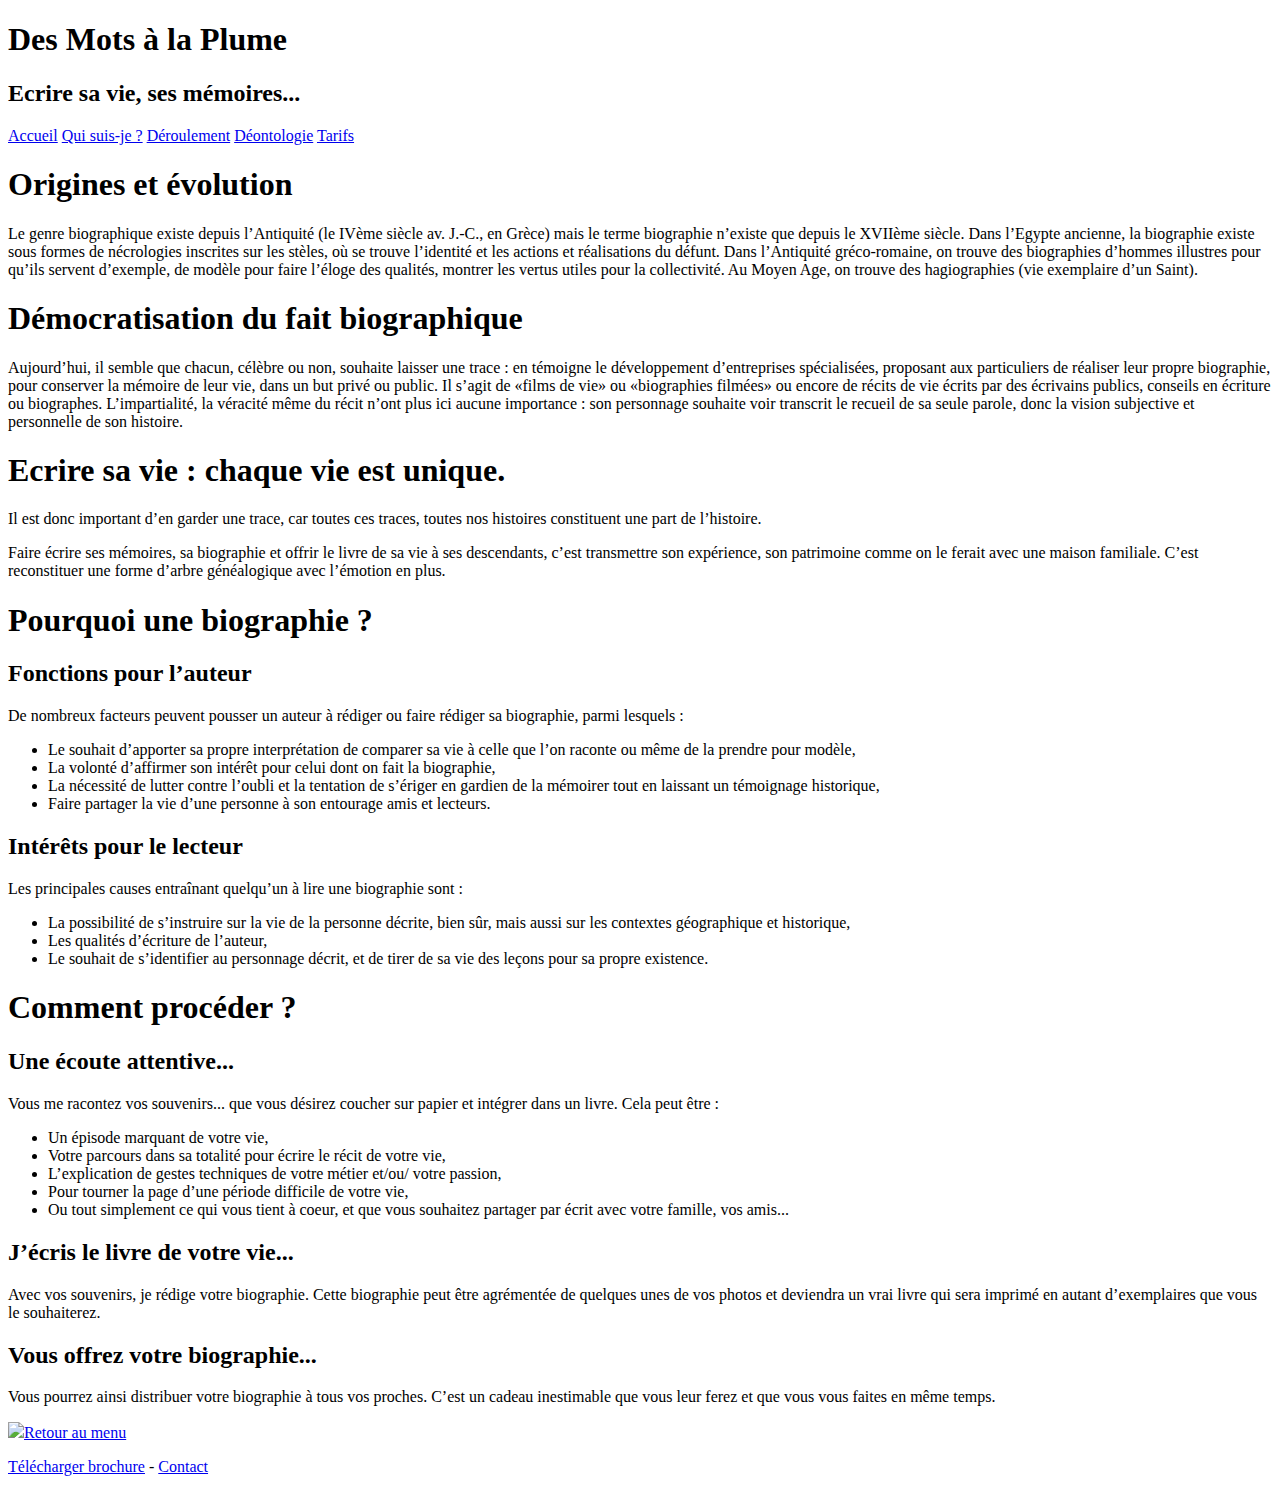
==== index.html @ 18fd73ce "commit index" ====
<!DOCTYPE html>
<html>
<head>
	<meta charset = "utf-8" />
	<link rel="stylesheet" href="cfcss.css" />
	<title>Des mots à la plume. Ecrire sa vie, ses mémoires.</title>
</head>

<body>
	<div class="gradient">
		<div class="page">
			<header id="top">
				<h1>Des Mots à la Plume</h1>
				<h2>Ecrire sa vie, ses mémoires...</h2>
			</header>
			<nav>
				<a href="index.html">Accueil</a>
				<a href="quisuisje.html">Qui suis-je ?</a>
				<a href="deroulement.html">Déroulement</a>
				<a href="deontologie.html">Déontologie</a>
				<a href="tarifs.html">Tarifs</a>
			</nav>
			<section class="accueil">
				<h1>Origines et évolution</h1>
				<p>Le genre biographique existe depuis l’Antiquité (le IVème siècle av. J.-C., en Grèce)
				mais le terme biographie n’existe que depuis le XVIIème siècle.
				Dans l’Egypte ancienne, la biographie existe sous formes de nécrologies
				inscrites sur les stèles, où se trouve l’identité et les actions et réalisations du défunt.
				Dans l’Antiquité gréco-romaine, on trouve des biographies d’hommes illustres pour qu’ils servent d’exemple,
				de modèle pour faire l’éloge des qualités, montrer les vertus utiles pour la collectivité.
				Au Moyen Age, on trouve des hagiographies (vie exemplaire d’un Saint).</p>
				
				<h1>Démocratisation du fait biographique</h1>
				<p>Aujourd’hui, il semble que chacun, célèbre ou non, souhaite laisser une trace :
				en témoigne le développement d’entreprises spécialisées, proposant aux particuliers de réaliser
				leur propre biographie, pour conserver la mémoire de leur vie, dans un but privé ou public.
				Il s’agit de «films de vie» ou «biographies filmées» ou encore de récits de vie écrits par des écrivains publics,
				conseils en écriture ou biographes.
				L’impartialité, la véracité même du récit n’ont plus ici aucune importance : son personnage souhaite voir transcrit
				le recueil de sa seule parole, donc la vision subjective et personnelle de son histoire.</p>
				
				<h1>Ecrire sa vie : chaque vie est unique.</h1>
				<p>Il est donc important d’en garder une trace, car toutes ces traces,
				toutes nos histoires constituent une part de l’histoire.</p>

				<p>Faire écrire ses mémoires, sa biographie et offrir le livre de sa vie
				à ses descendants, c’est transmettre son expérience, son patrimoine
				comme on le ferait avec une maison familiale.
				C’est reconstituer une forme d’arbre généalogique avec l’émotion en plus.</p>


				<h1>Pourquoi une biographie ?</h1>

				<h2>Fonctions pour l’auteur</h2>
				<p>De nombreux facteurs peuvent pousser un auteur à rédiger ou faire rédiger sa biographie, parmi lesquels :</p>
					<ul>
						<li>Le souhait d’apporter sa propre interprétation de comparer sa vie
						à celle que l’on raconte ou même de la prendre pour modèle,</li>
						<li>La volonté d’affirmer son intérêt pour celui dont on fait la biographie,</li>
						<li>La nécessité de lutter contre l’oubli et la tentation de s’ériger en gardien
						de la mémoirer tout en laissant un témoignage historique,</li>
						<li>Faire partager la vie d’une personne à son entourage amis et lecteurs.</li>
					</ul>

				<h2>Intérêts pour le lecteur</h2>
				<p>Les principales causes entraînant quelqu’un à lire une biographie sont :</p>
				<ul>
					<li>La possibilité de s’instruire sur la vie de la personne décrite, bien sûr, mais aussi sur les contextes géographique et historique,</li>
					<li>Les qualités d’écriture de l’auteur,</li>
					<li>Le souhait de s’identifier au personnage décrit, et de tirer de sa vie des leçons pour sa propre existence.</li>
				</ul>
				
				<h1>Comment procéder ?</h1>
				<h2>Une écoute attentive...</h2>

				<p>Vous me racontez vos souvenirs... que vous désirez coucher sur papier et intégrer dans un livre.
				Cela peut être :</p>
				<ul>
					<li>Un épisode marquant de votre vie,</li>
					<li>Votre parcours dans sa totalité pour écrire le récit de votre vie,</li>
					<li>L’explication de gestes techniques de votre métier et/ou/ votre passion,</li>
					<li>Pour tourner la page d’une période difficile de votre vie,</li>
					<li>Ou tout simplement ce qui vous tient à coeur, et que vous souhaitez partager par écrit avec votre famille, vos amis...</li>
				</ul>

				<h2>J’écris le livre de votre vie...</h2>
				<p>Avec vos souvenirs, je rédige votre biographie.
				Cette biographie peut être agrémentée de quelques unes de vos photos
				et deviendra un vrai livre qui sera imprimé en autant d’exemplaires
				que vous le souhaiterez.</p>

				<h2>Vous offrez votre biographie...</h2>
				<p>Vous pourrez ainsi distribuer votre biographie à tous vos proches.
				C’est un cadeau inestimable que vous leur ferez et que vous vous faites
				en même temps.</p>
			</section>
			<section>
				<p class="pcenter"><a href="#top" title="Remonter au menu"><img src="ressources/plume11.png"/><span class="return">Retour au menu</span></a></p>
			</section>
			<footer>
					<p><a href="ressources/Livret_biographe.pdf" target="_blank">Télécharger brochure</a> - <a href="quisuisje.html#contact">Contact</a></p>
			</footer>
		</div>
	</div>
</body>
</html>
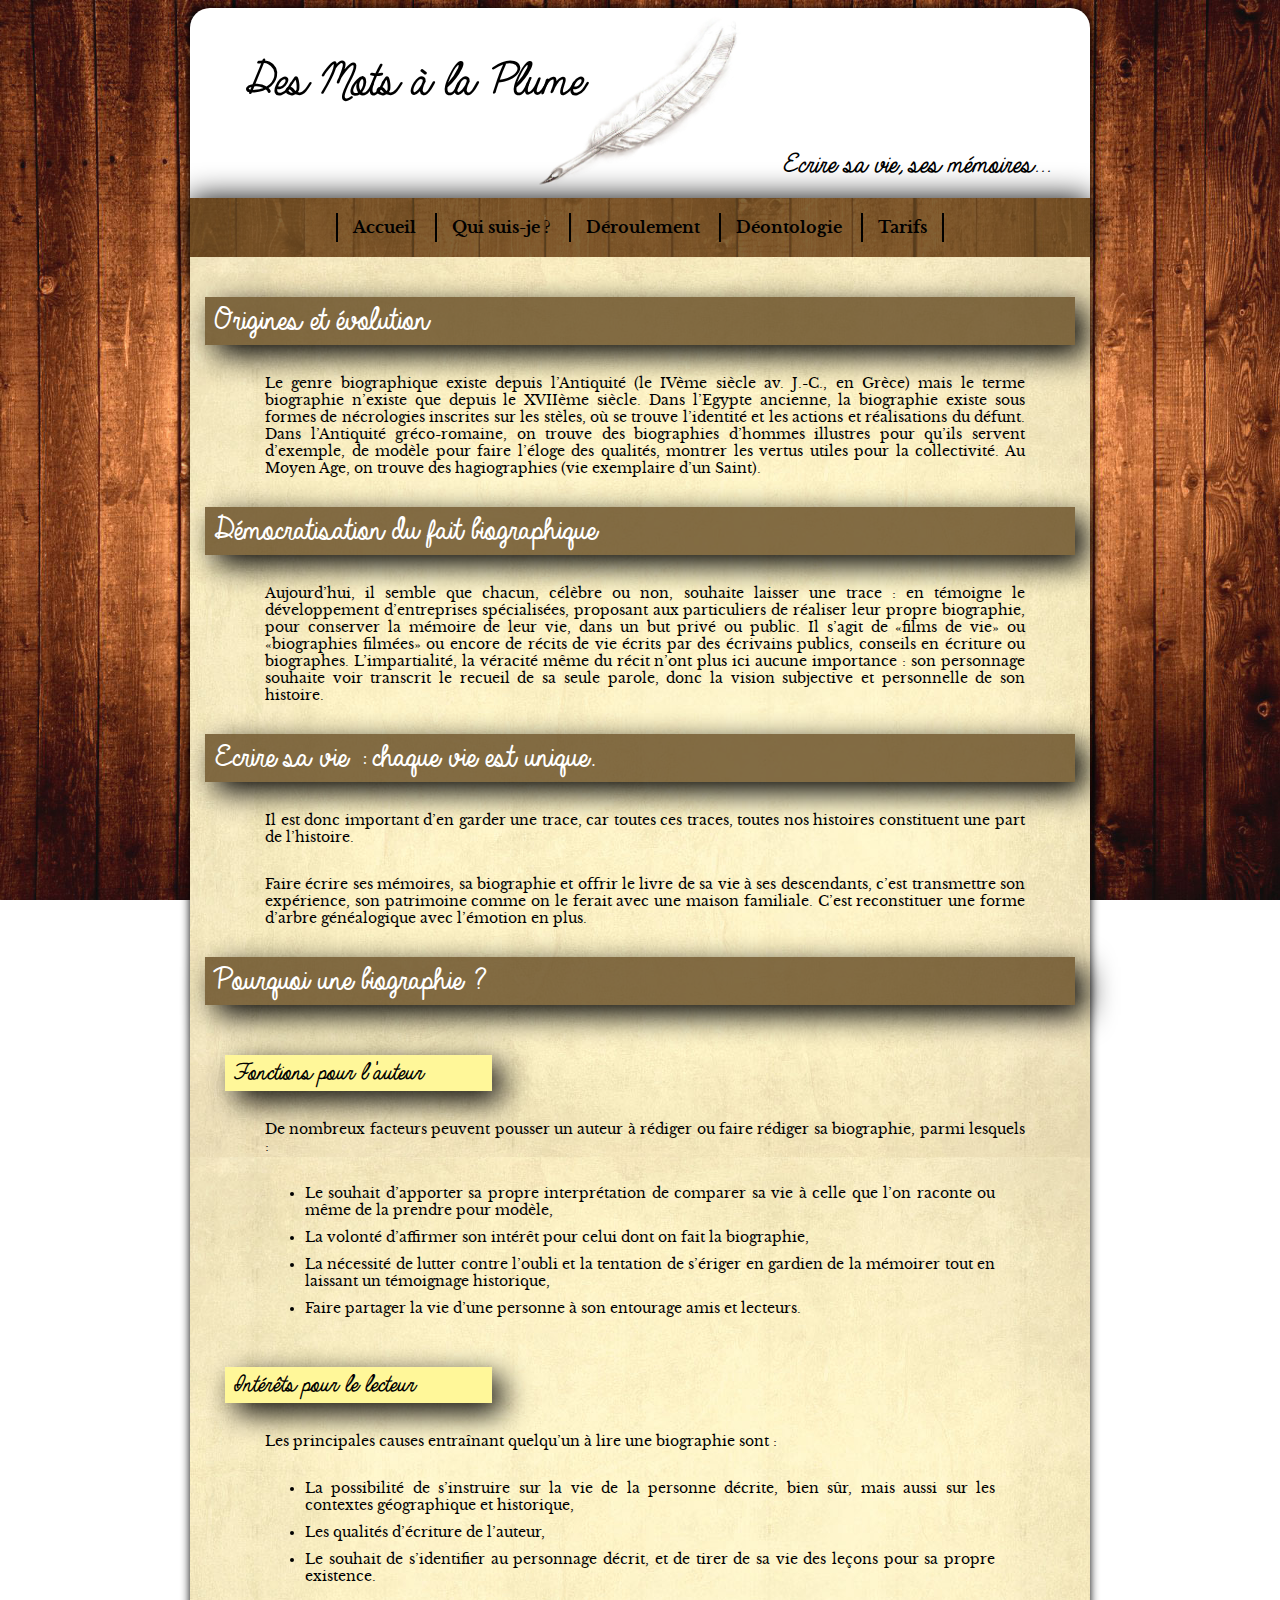
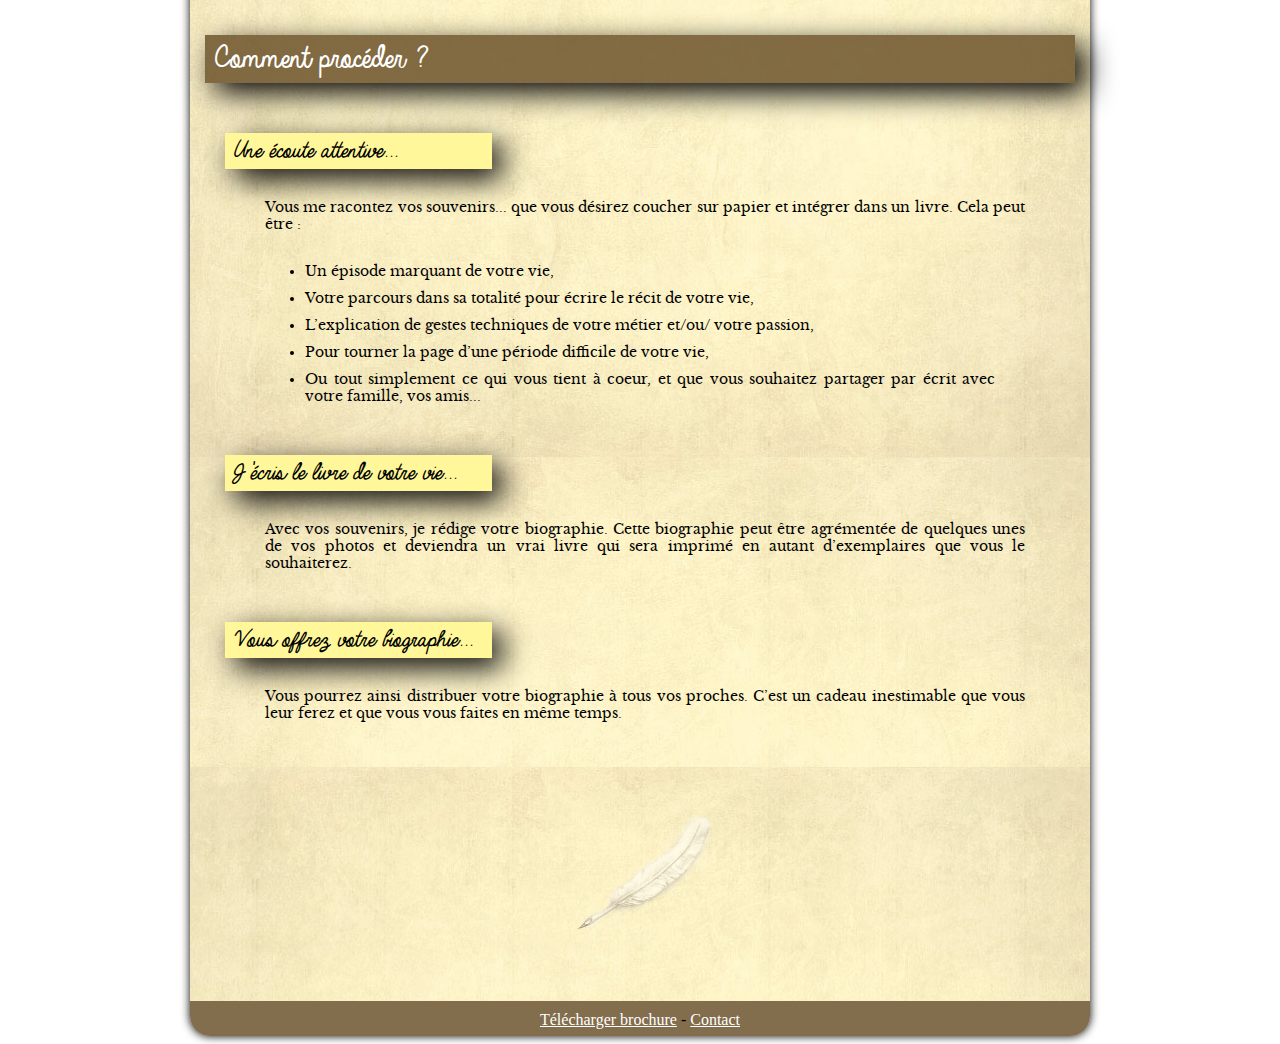
==== commit 262520f1: "Update index.html" ====
--- a/index.html
+++ b/index.html
@@ -4,6 +4,7 @@
 	<meta charset = "utf-8" />
 	<link rel="stylesheet" href="cfcss.css" />
 	<title>Des mots à la plume. Ecrire sa vie, ses mémoires.</title>
+	<link rel="shortcut icon" href="ressources/plume11.png" type="image/x-icon">
 </head>
 
 <body>
@@ -103,4 +104,4 @@
 		</div>
 	</div>
 </body>
-</html>+</html>
--- a/cfcss.css
+++ b/cfcss.css
@@ -0,0 +1,375 @@
+@font-face {
+    font-family: 'always_in_my_heartregular';
+    src: url('webfontkit/always_in_my_heart-webfont.eot');
+    src: url('webfontkit/always_in_my_heart-webfont.eot?#iefix') format('embedded-opentype'),
+         url('webfontkit/always_in_my_heart-webfont.woff2') format('woff2'),
+         url('webfontkit/always_in_my_heart-webfont.woff') format('woff'),
+         url('webfontkit/always_in_my_heart-webfont.ttf') format('truetype'),
+         url('webfontkit/always_in_my_heart-webfont.svg#always_in_my_heartregular') format('svg');
+    font-weight: normal;
+    font-style: normal;
+
+}
+
+@font-face {
+    font-family: 'libre_baskervillebold';
+    src: url('webfontkit/librebaskerville-bold.eot');
+    src: url('webfontkit/librebaskerville-bold.eot?#iefix') format('embedded-opentype'),
+         url('webfontkit/librebaskerville-bold.woff2') format('woff2'),
+         url('webfontkit/librebaskerville-bold.woff') format('woff'),
+         url('webfontkit/librebaskerville-bold.ttf') format('truetype'),
+         url('webfontkit/librebaskerville-bold.svg#librebaskervillebold') format('svg');
+    font-weight: normal;
+    font-style: normal;
+
+}
+
+@font-face {
+    font-family: 'libre_baskervilleregular';
+    src: url('webfontkit/librebaskerville-regular.eot');
+    src: url('webfontkit/librebaskerville-regular.eot?#iefix') format('embedded-opentype'),
+         url('webfontkit/librebaskerville-regular.woff2') format('woff2'),
+         url('webfontkit/librebaskerville-regular.woff') format('woff'),
+         url('webfontkit/librebaskerville-regular.ttf') format('truetype'),
+         url('webfontkit/librebaskerville-regular.svg#libre_baskervilleregular') format('svg');
+    font-weight: normal;
+    font-style: normal;
+
+}
+
+@font-face {
+    font-family: 'libre_baskervilleitalic';
+    src: url('webfontkit/librebaskerville-italic.eot');
+    src: url('webfontkit/librebaskerville-italic.eot?#iefix') format('embedded-opentype'),
+         url('webfontkit/librebaskerville-italic.woff2') format('woff2'),
+         url('webfontkit/librebaskerville-italic.woff') format('woff'),
+         url('webfontkit/librebaskerville-italic.ttf') format('truetype'),
+         url('webfontkit/librebaskerville-italic.svg#libre_baskervilleitalic') format('svg');
+    font-weight: normal;
+    font-style: italic;
+
+}
+                        +body{
+	background: url('ressources/wood2.jpg') fixed;
+	background-size: cover;
+}
+
+.page{
+	width: 900px;
+	margin: auto;
+	margin-top: 0;
+	padding-top: 0px;
+	-webkit-border-radius: 20px 20px 20px 20px;
+	-moz-border-radius: 20px 20px 20px 20px;
+	border-radius: 20px 20px 20px 20px;
+	-webkit-box-shadow: 0px 0px 10px black;
+	-moz-box-shadow: 0px 0px 10px black;
+	box-shadow: 0px 0px 10px black;
+}
+
+header{
+	height: 150px;
+	padding: 20px;
+	background-color: white;
+	font-family: 'always_in_my_heartregular';
+	border-radius: 20px 20px 0 0;
+	background-image: url('ressources/plume11.png');
+	background-size: 25%;
+	background-repeat: no-repeat;
+	background-position: 50% 50%;
+}
+
+header h1{
+	text-align: left;
+	padding: 25px 0px 10px 25px;
+	margin: 0;
+	font-size: 50px;
+	font-style: italic;
+	font-weight: normal;
+}
+
+header h2{
+	text-align: right;
+	padding: 0 25px 25px 0;
+	font-size: 30px;
+	font-style: italic;
+	font-weight: normal;
+}
+
+nav{
+	background-color: rgba(99, 72, 32, .8);
+	font-family: 'libre_baskervillebold', Times News Roman;
+	text-align: center;
+	padding: 20px;
+	-webkit-box-shadow: 0 0 30px black;
+	-moz-box-shadow: 0 0 30px black;
+	box-shadow: 0 0 30px black;
+}
+
+nav a{
+	margin: 10px 0;
+	padding: 5px 15px;
+	text-decoration: none;
+	border-left: 2px solid black;
+	color: black;
+}
+
+nav a:hover{
+	border-bottom: 2px solid white ;
+	color: white;
+	background-color: rgba(99, 72, 32, 1)
+	}
+
+nav a:last-child{
+	border-right: 2px solid black;
+}
+
+section{
+	background-color: ;
+	padding: 15px;
+	background: url('ressources/fond_section3.jpg');
+	background-size: ;
+}
+
+section h1, section h2, section h3{
+	font-family: 'always_in_my_heartregular';
+	font-size: 2.2em;
+	font-weight: normal;
+	padding: 3px;
+	-webkit-box-shadow: 10px 10px 30px black;
+	-moz-box-shadow: 10px 10px 30px black;
+	box-shadow: 10px 10px 30px black;
+}
+
+section h1{
+	background-color: rgba(99, 72, 32, .8);
+	color: white;
+	margin-top: 25px;
+}
+
+section h2{
+	font-size: 1.6em;
+	font-style: italic;
+	margin-left: 20px;
+	margin-top: 50px;
+	background-color: rgba(255, 247, 153, 1);
+	width: 30%;
+}
+
+section.accueil h2{
+	width: 30%;
+}
+
+section.quisuije h2{
+}
+
+section.deroulement h2{
+	width: 45%;
+}
+
+section.deontologie h2{
+	width: 25%;
+}
+
+section.tarifs h2 {
+	width: 40% ;
+}
+
+
+section p.img{
+	text-align: center;
+	margin: auto;
+	margin-top: 20px;
+	clear: both;
+}
+section p.img img{
+	width: 40%;
+    -webkit-border-radius: 300px;
+	-moz-border-radius: 300px;
+	border-radius: 300px;
+	box-shadow: 0 0 50px white;
+}
+
+section img.photodroite{
+	width: 35%;
+	float: right;
+	padding: 15px 0 15px 15px;
+}
+
+section img.photogauche{
+	width: 35%;
+	float: left;
+	padding: 0 15px 15px 0;
+}
+
+section p{
+	font-family: 'libre_baskervilleregular' , "Times News Roman";
+	text-align: justify;
+	margin: 30px 50px 30px 60px;
+	font-size: 14px;
+}
+
+section ul li{
+	font-family: 'libre_baskervilleregular' , "Times News Roman";
+	text-align: justify;
+	margin: 10px 80px 10px 60px;
+	font-size: 14px;
+}
+
+section ul{
+	margin-bottom: 50px;
+}
+
+section mark{
+	background-color: transparent;
+	font-family: 'always_in_my_heartregular';
+	font-size: 2.2em;
+	margin-right: 10px;
+	
+}
+
+.bio p{
+	font-family: 'always_in_my_heartregular';
+	font-size: 26px;
+	font-style: italic;
+}
+.bio br{
+	font-size: 20px;
+}
+
+.h3co{
+	text-align: center;
+}
+.h3co h3{
+	text-align: center;
+	margin: auto;
+	width: 30%;
+	background-color: rgba(255, 247, 153, 1);
+}
+
+.pcenter, .pcenter a{
+	text-align: center;
+	text-decoration: none;
+	color: black;
+}
+
+section .pcenter img{
+	width: 20%;
+	margin: auto;
+	opacity: .5;
+}
+
+.return{
+	opacity: 0;
+	display: block;
+}
+
+section .pcenter img:hover {
+	opacity: 1;
+	
+}
+
+.pcenter a:hover .return{
+	opacity: 1;
+	text-decoration: none;
+	color: black;
+
+}
+
+footer{
+	background-color: rgba(99, 72, 32, .8);
+	height: 35px;
+	width: 100%;
+	margin: auto;
+	font-size: 16px;
+	font-family: "Times News Roman";
+	text-align: center;
+	-webkit-border-radius: 0 0 20px 20px;
+	-moz-border-radius: 0 0 20px 20px;
+	border-radius: 0 0 20px 20px;
+	}
+
+footer p{
+	margin-top: 0;
+	height: 20px;
+	margin: auto;
+	padding-top: 10px;
+}
+
+footer a{
+	color: white;
+}
+
+/************************RESPONSIVE**********************************/
+
+@media screen and (max-width: 500px){
+	.page{
+		width: 100%;
+	}
+	
+	header h1, header h2{
+		font-size: 1.8em;
+		padding: 15px;
+	}
+	
+	nav a{
+		font-size: 0.7em;
+		margin-bottom: 15px;
+		padding: 5px;
+		color: white;
+		border: none;
+	}
+	nav a:last-child{
+		border: none;
+	}
+	
+	section h1{
+		font-size: 1.8em;
+	}	
+	
+	section h2{
+		font-size: 0.9em;
+		font-family: Georgia;
+	}
+	
+	section.accueil h2, section.quisuisje h2, section.deroulement h2, section.deontologie h2, section.tarifs h2, .h3co h3{
+		width: 80%;
+		text-align: center;
+	}
+	
+	section p{
+	 font-size: 12px;
+	 margin: 25px 5px 25px 5px;
+	}
+	
+	.bio p{
+		font-size: 1.3em;
+	}
+	
+	section img.photodroite, section img.photogauche{
+	display: block;
+		width: 100%;
+	}
+	
+	section ul li{
+		margin: 5px;
+		font-size: 12px;
+	}
+	
+	mark{
+		margin: 0;
+	}
+	
+	blockquote{
+		margin: 10px;
+	}
+	
+	blockquote p{
+		text-align: left;
+	}
+	
+	.return{
+		opacity: 1;
+	}
+}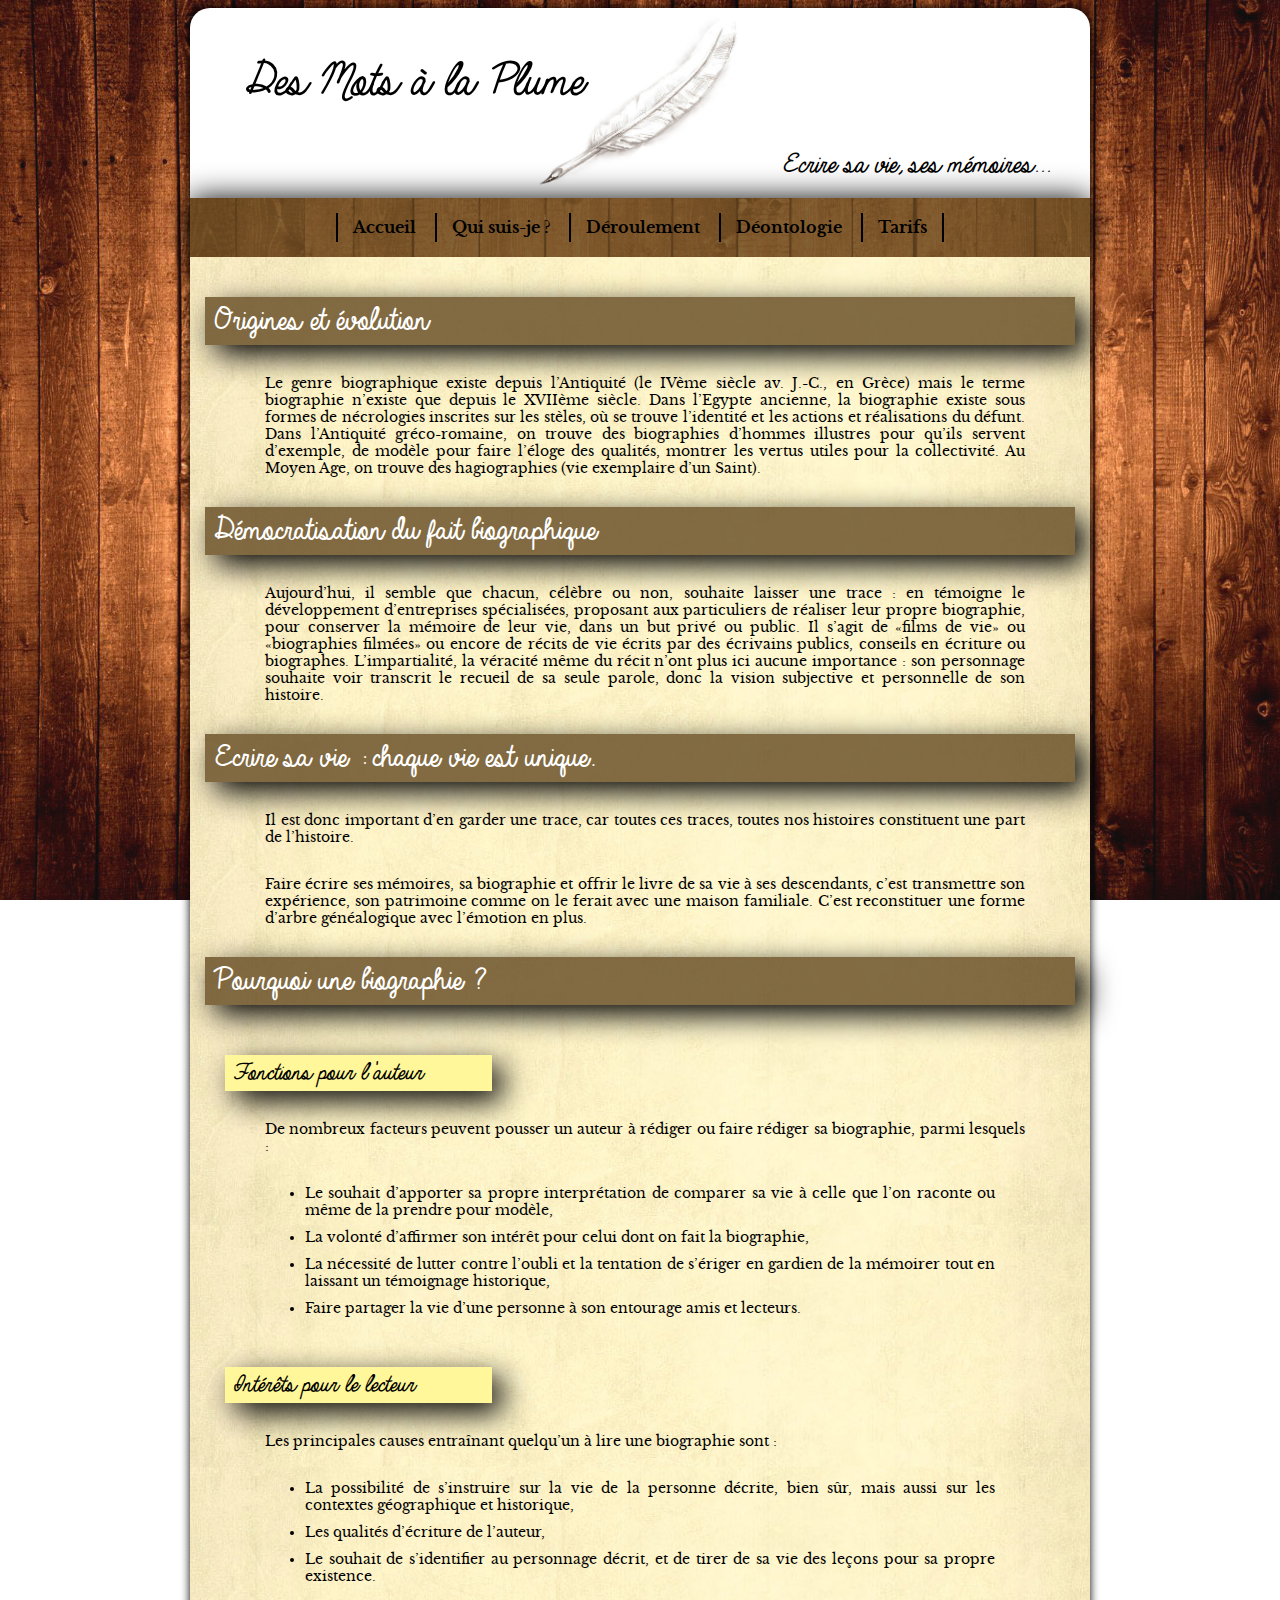
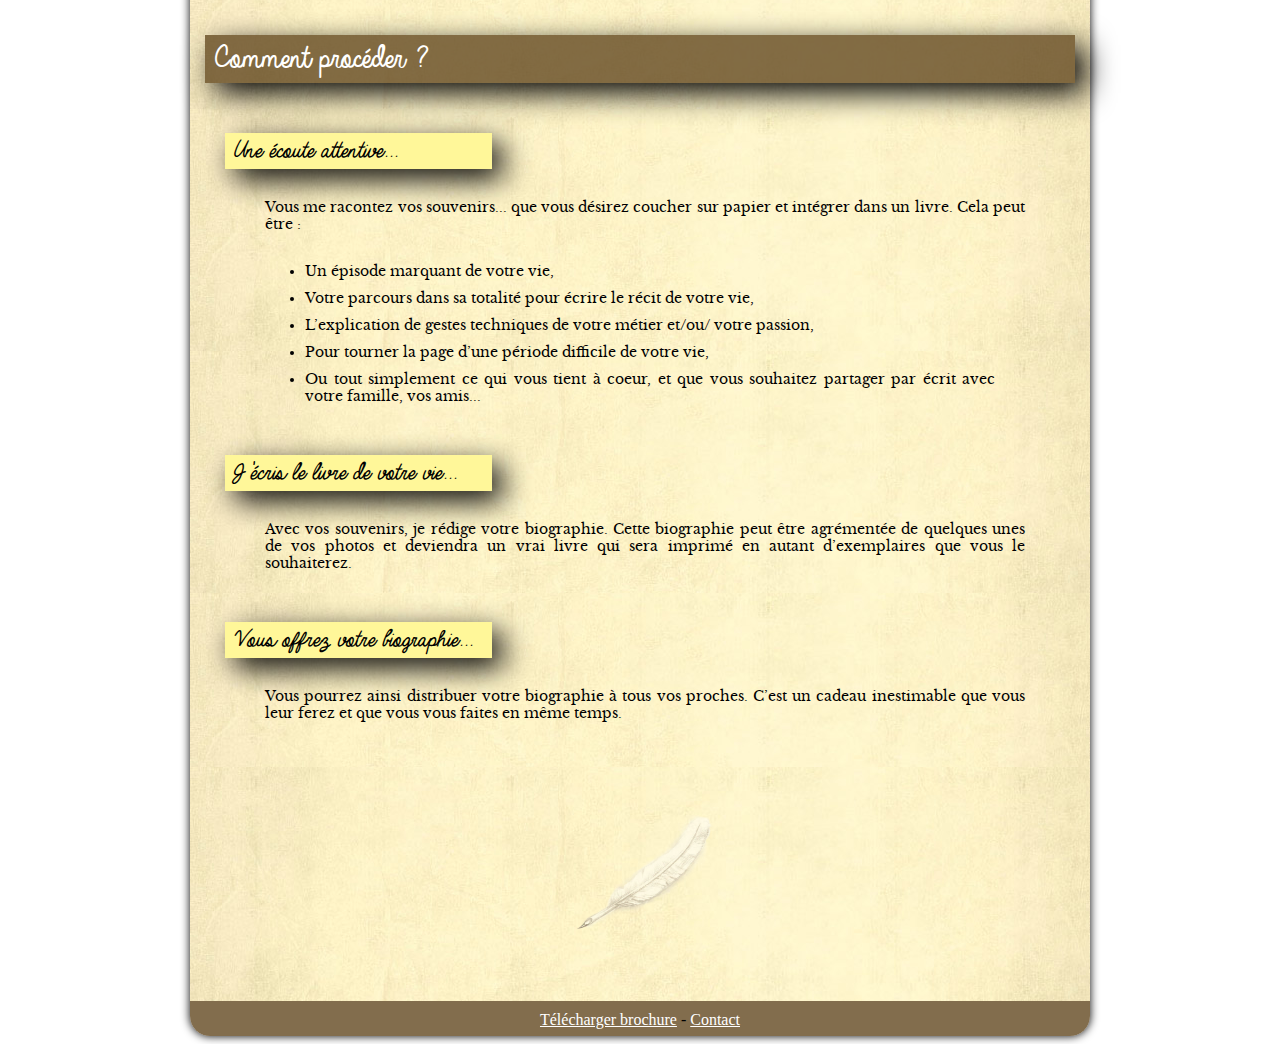
==== commit 2919847f: "Jquery + .fleche" ====
--- a/index.html
+++ b/index.html
@@ -5,6 +5,7 @@
 	<link rel="stylesheet" href="cfcss.css" />
 	<title>Des mots à la plume. Ecrire sa vie, ses mémoires.</title>
 	<link rel="shortcut icon" href="ressources/plume11.png" type="image/x-icon">
+	<script src="jquery.js"></script>
 </head>
 
 <body>
@@ -22,78 +23,84 @@
 				<a href="tarifs.html">Tarifs</a>
 			</nav>
 			<section class="accueil">
-				<h1>Origines et évolution</h1>
-				<p>Le genre biographique existe depuis l’Antiquité (le IVème siècle av. J.-C., en Grèce)
-				mais le terme biographie n’existe que depuis le XVIIème siècle.
-				Dans l’Egypte ancienne, la biographie existe sous formes de nécrologies
-				inscrites sur les stèles, où se trouve l’identité et les actions et réalisations du défunt.
-				Dans l’Antiquité gréco-romaine, on trouve des biographies d’hommes illustres pour qu’ils servent d’exemple,
-				de modèle pour faire l’éloge des qualités, montrer les vertus utiles pour la collectivité.
-				Au Moyen Age, on trouve des hagiographies (vie exemplaire d’un Saint).</p>
-				
-				<h1>Démocratisation du fait biographique</h1>
-				<p>Aujourd’hui, il semble que chacun, célèbre ou non, souhaite laisser une trace :
-				en témoigne le développement d’entreprises spécialisées, proposant aux particuliers de réaliser
-				leur propre biographie, pour conserver la mémoire de leur vie, dans un but privé ou public.
-				Il s’agit de «films de vie» ou «biographies filmées» ou encore de récits de vie écrits par des écrivains publics,
-				conseils en écriture ou biographes.
-				L’impartialité, la véracité même du récit n’ont plus ici aucune importance : son personnage souhaite voir transcrit
-				le recueil de sa seule parole, donc la vision subjective et personnelle de son histoire.</p>
-				
-				<h1>Ecrire sa vie : chaque vie est unique.</h1>
-				<p>Il est donc important d’en garder une trace, car toutes ces traces,
-				toutes nos histoires constituent une part de l’histoire.</p>
+				<div class="show">
+					<h1>Origines et évolution<span class="fleche"></span></h1>
+					<p>Le genre biographique existe depuis l’Antiquité (le IVème siècle av. J.-C., en Grèce)
+					mais le terme biographie n’existe que depuis le XVIIème siècle.
+					Dans l’Egypte ancienne, la biographie existe sous formes de nécrologies
+					inscrites sur les stèles, où se trouve l’identité et les actions et réalisations du défunt.
+					Dans l’Antiquité gréco-romaine, on trouve des biographies d’hommes illustres pour qu’ils servent d’exemple,
+					de modèle pour faire l’éloge des qualités, montrer les vertus utiles pour la collectivité.
+					Au Moyen Age, on trouve des hagiographies (vie exemplaire d’un Saint).</p>
+				</div>
+				<div class="show">
+					<h1>Démocratisation du fait biographique<span class="fleche"></span></h1>
+					<p>Aujourd’hui, il semble que chacun, célèbre ou non, souhaite laisser une trace :
+					en témoigne le développement d’entreprises spécialisées, proposant aux particuliers de réaliser
+					leur propre biographie, pour conserver la mémoire de leur vie, dans un but privé ou public.
+					Il s’agit de «films de vie» ou «biographies filmées» ou encore de récits de vie écrits par des écrivains publics,
+					conseils en écriture ou biographes.
+					L’impartialité, la véracité même du récit n’ont plus ici aucune importance : son personnage souhaite voir transcrit
+					le recueil de sa seule parole, donc la vision subjective et personnelle de son histoire.</p>
+				</div>
+				<div class="show">
+					<h1>Ecrire sa vie : chaque vie est unique.<span class="fleche"></span></h1>
+					<p>Il est donc important d’en garder une trace, car toutes ces traces,
+					toutes nos histoires constituent une part de l’histoire.</p>
+	
+					<p>Faire écrire ses mémoires, sa biographie et offrir le livre de sa vie
+					à ses descendants, c’est transmettre son expérience, son patrimoine
+					comme on le ferait avec une maison familiale.
+					C’est reconstituer une forme d’arbre généalogique avec l’émotion en plus.</p>
+				</div>
 
-				<p>Faire écrire ses mémoires, sa biographie et offrir le livre de sa vie
-				à ses descendants, c’est transmettre son expérience, son patrimoine
-				comme on le ferait avec une maison familiale.
-				C’est reconstituer une forme d’arbre généalogique avec l’émotion en plus.</p>
-
-
-				<h1>Pourquoi une biographie ?</h1>
-
-				<h2>Fonctions pour l’auteur</h2>
-				<p>De nombreux facteurs peuvent pousser un auteur à rédiger ou faire rédiger sa biographie, parmi lesquels :</p>
+				<div class="show">
+					<h1>Pourquoi une biographie ?<span class="fleche"></span></h1>
+	
+					<h2>Fonctions pour l’auteur</h2>
+					<p>De nombreux facteurs peuvent pousser un auteur à rédiger ou faire rédiger sa biographie, parmi lesquels :</p>
+						<ul>
+							<li>Le souhait d’apporter sa propre interprétation de comparer sa vie
+							à celle que l’on raconte ou même de la prendre pour modèle,</li>
+							<li>La volonté d’affirmer son intérêt pour celui dont on fait la biographie,</li>
+							<li>La nécessité de lutter contre l’oubli et la tentation de s’ériger en gardien
+							de la mémoirer tout en laissant un témoignage historique,</li>
+							<li>Faire partager la vie d’une personne à son entourage amis et lecteurs.</li>
+						</ul>
+	
+					<h2>Intérêts pour le lecteur</h2>
+					<p>Les principales causes entraînant quelqu’un à lire une biographie sont :</p>
 					<ul>
-						<li>Le souhait d’apporter sa propre interprétation de comparer sa vie
-						à celle que l’on raconte ou même de la prendre pour modèle,</li>
-						<li>La volonté d’affirmer son intérêt pour celui dont on fait la biographie,</li>
-						<li>La nécessité de lutter contre l’oubli et la tentation de s’ériger en gardien
-						de la mémoirer tout en laissant un témoignage historique,</li>
-						<li>Faire partager la vie d’une personne à son entourage amis et lecteurs.</li>
+						<li>La possibilité de s’instruire sur la vie de la personne décrite, bien sûr, mais aussi sur les contextes géographique et historique,</li>
+						<li>Les qualités d’écriture de l’auteur,</li>
+						<li>Le souhait de s’identifier au personnage décrit, et de tirer de sa vie des leçons pour sa propre existence.</li>
 					</ul>
-
-				<h2>Intérêts pour le lecteur</h2>
-				<p>Les principales causes entraînant quelqu’un à lire une biographie sont :</p>
-				<ul>
-					<li>La possibilité de s’instruire sur la vie de la personne décrite, bien sûr, mais aussi sur les contextes géographique et historique,</li>
-					<li>Les qualités d’écriture de l’auteur,</li>
-					<li>Le souhait de s’identifier au personnage décrit, et de tirer de sa vie des leçons pour sa propre existence.</li>
-				</ul>
-				
-				<h1>Comment procéder ?</h1>
-				<h2>Une écoute attentive...</h2>
-
-				<p>Vous me racontez vos souvenirs... que vous désirez coucher sur papier et intégrer dans un livre.
-				Cela peut être :</p>
-				<ul>
-					<li>Un épisode marquant de votre vie,</li>
-					<li>Votre parcours dans sa totalité pour écrire le récit de votre vie,</li>
-					<li>L’explication de gestes techniques de votre métier et/ou/ votre passion,</li>
-					<li>Pour tourner la page d’une période difficile de votre vie,</li>
-					<li>Ou tout simplement ce qui vous tient à coeur, et que vous souhaitez partager par écrit avec votre famille, vos amis...</li>
-				</ul>
-
-				<h2>J’écris le livre de votre vie...</h2>
-				<p>Avec vos souvenirs, je rédige votre biographie.
-				Cette biographie peut être agrémentée de quelques unes de vos photos
-				et deviendra un vrai livre qui sera imprimé en autant d’exemplaires
-				que vous le souhaiterez.</p>
-
-				<h2>Vous offrez votre biographie...</h2>
-				<p>Vous pourrez ainsi distribuer votre biographie à tous vos proches.
-				C’est un cadeau inestimable que vous leur ferez et que vous vous faites
-				en même temps.</p>
+				</div>
+				<div class="show">
+					<h1>Comment procéder ?<span class="fleche"></span></h1>
+					<h2>Une écoute attentive...</h2>
+	
+					<p>Vous me racontez vos souvenirs... que vous désirez coucher sur papier et intégrer dans un livre.
+					Cela peut être :</p>
+					<ul>
+						<li>Un épisode marquant de votre vie,</li>
+						<li>Votre parcours dans sa totalité pour écrire le récit de votre vie,</li>
+						<li>L’explication de gestes techniques de votre métier et/ou/ votre passion,</li>
+						<li>Pour tourner la page d’une période difficile de votre vie,</li>
+						<li>Ou tout simplement ce qui vous tient à coeur, et que vous souhaitez partager par écrit avec votre famille, vos amis...</li>
+					</ul>
+	
+					<h2>J’écris le livre de votre vie...</h2>
+					<p>Avec vos souvenirs, je rédige votre biographie.
+					Cette biographie peut être agrémentée de quelques unes de vos photos
+					et deviendra un vrai livre qui sera imprimé en autant d’exemplaires
+					que vous le souhaiterez.</p>
+	
+					<h2>Vous offrez votre biographie...</h2>
+					<p>Vous pourrez ainsi distribuer votre biographie à tous vos proches.
+					C’est un cadeau inestimable que vous leur ferez et que vous vous faites
+					en même temps.</p>
+				</div>
 			</section>
 			<section>
 				<p class="pcenter"><a href="#top" title="Remonter au menu"><img src="ressources/plume11.png"/><span class="return">Retour au menu</span></a></p>
@@ -103,5 +110,10 @@
 			</footer>
 		</div>
 	</div>
+	<script>
+		$('.show').on('click', function () { 
+			 $(this).toggleClass('hide');
+		});
+	</script>
 </body>
 </html>
